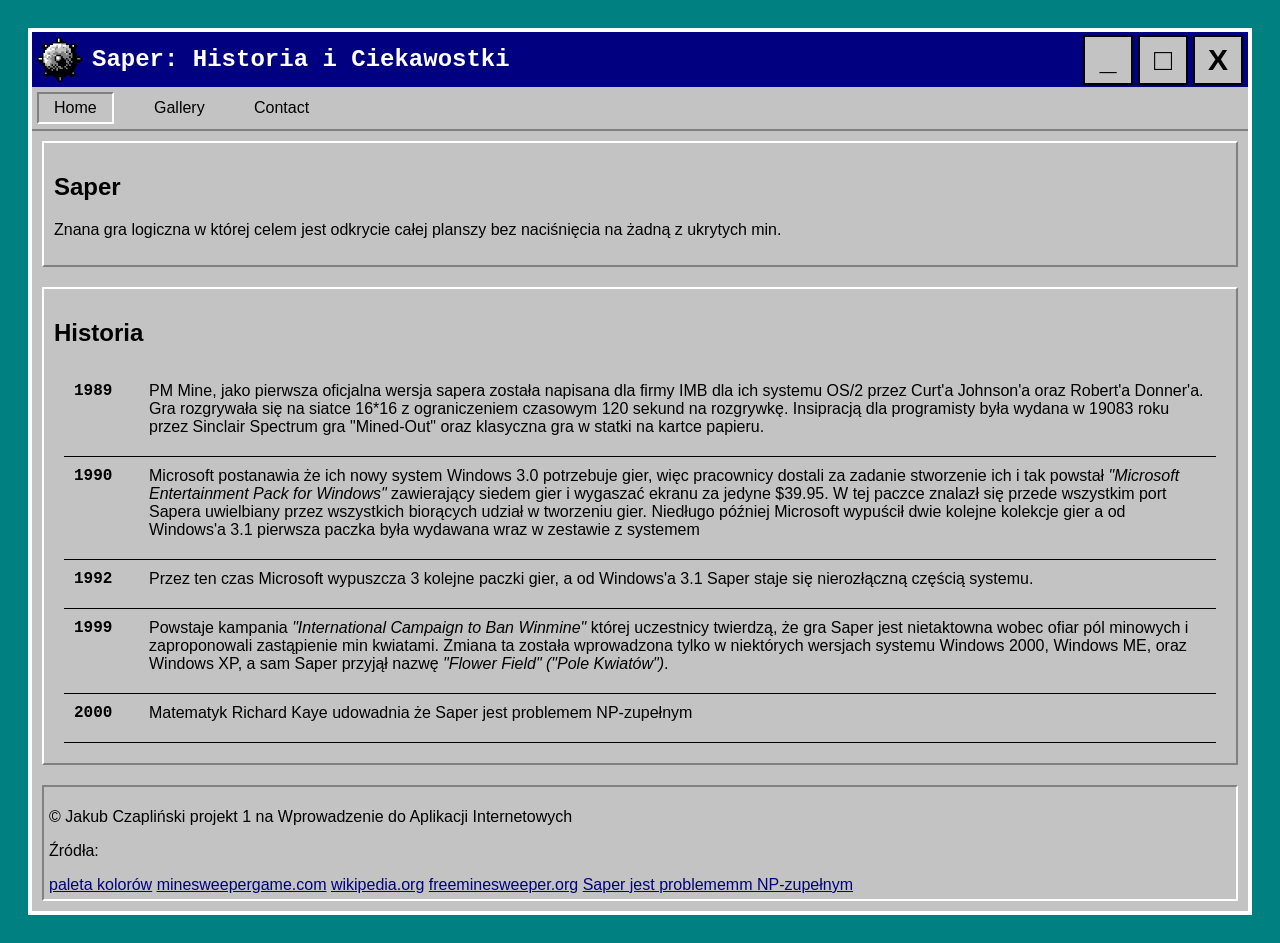
==== project_01/index.html @ 02a23db9 "completed lab01 excercises and started project01" ====
<!DOCTYPE html>
<html lang="pl">
<head>
  <meta charset="UTF-8">
  <meta name="viewport" content=
  "width=device-width, initial-scale=1.0">
  <title>Home | Saper: Historia i Ciekawostki</title>
  <meta name="description" content="Historia gry saper i ciekawostki na jej temat">
  <link rel="stylesheet" href="css/style.css">
</head>
<body>
  <main class="main-container">
    <header>
      <div id="header-logo">
	<img src="images/og_logo.png">
      </div>
      <h1>Saper: Historia i Ciekawostki</h1>
      <button class="header-button" id="header-button1"><b>_</b></button>
      <button class="header-button" id="header-button2"><b>□</b></button>
      <button class="header-button" id="header-button3"><b>X</b></button>
    </header>
    <nav>
      <a href="index.html" class="pressed">Home</a>
      <a href="gallery.html" class="free">Gallery</a>
      <a href="contact.html" class="free">Contact</a>
    </nav>

    <div id="main-content">
      <div id="intro" class="raised">
	<h2>Saper</h2>
	<p>Znana gra logiczna w której celem jest odkrycie całej planszy bez naciśnięcia na żadną z ukrytych min.</p>
      </div>
      <div id="history" class="raised">
	<h2>Historia</h2>
	<ol>
	  <li>
	    <span class="year">1989</span>
	    <span>PM Mine, jako pierwsza oficjalna wersja sapera została napisana dla firmy IMB dla ich systemu OS/2 przez Curt'a Johnson'a oraz Robert'a Donner'a. Gra rozgrywała się na siatce 16*16 z ograniczeniem czasowym 120 sekund na rozgrywkę. Insipracją dla programisty była wydana w 19083 roku przez Sinclair Spectrum gra "Mined-Out" oraz klasyczna gra w statki na kartce papieru.</span>
	  </li>
	  <li>
	    <span class="year">1990</span>
	    <span>Microsoft postanawia że ich nowy system Windows 3.0 potrzebuje gier, więc pracownicy dostali za zadanie stworzenie ich i tak powstał <i>"Microsoft Entertainment Pack for Windows"</i> zawierający siedem gier i wygaszać ekranu za jedyne $39.95. W tej paczce znalazł się przede wszystkim port Sapera uwielbiany przez wszystkich biorących udział w tworzeniu gier. Niedługo później Microsoft wypuścił dwie kolejne kolekcje gier a od Windows'a 3.1 pierwsza paczka była wydawana wraz w zestawie z systemem</span>
	  </li>
	  <li>
	    <span class="year">1992</span>
	    <span>Przez ten czas Microsoft wypuszcza 3 kolejne paczki gier, a od Windows'a 3.1 Saper staje się nierozłączną częścią systemu.</span>
	  </li>
	  <li>
	    <span class="year">1999</span>
	    <span>Powstaje kampania <i>"International Campaign to Ban Winmine"</i> której uczestnicy twierdzą, że gra Saper jest nietaktowna wobec ofiar pól minowych i zaproponowali zastąpienie min kwiatami. Zmiana ta została wprowadzona tylko w niektórych wersjach systemu Windows 2000, Windows ME, oraz Windows XP, a sam Saper przyjął nazwę <i>"Flower Field" ("Pole Kwiatów")</i>.</span>
	  </li>
	  <li>
	    <span class="year">2000</span>
	    <span>Matematyk Richard Kaye udowadnia że Saper jest problemem NP-zupełnym
	</ol>
      </div>
    </div>
    <footer class="sunken">
      <p>© Jakub Czapliński projekt 1 na Wprowadzenie do Aplikacji Internetowych</p>
      <p>Źródła:</p>
      <div id="sources">
	<a href="https://colorswall.com/palette/102495">paleta kolorów</a>
	<a href="https://minesweepergame.com/history/windows-entertainment-pack.php">minesweepergame.com</a>
	<a href="https://en.wikipedia.org/wiki/Microsoft_Minesweeper">wikipedia.org</a>
	<a href="https://freeminesweeper.org/minesweeper-history.php">freeminesweeper.org</a>
	<a href="https://academic.timwylie.com/17CSCI4341/minesweeper_kay.pdf">Saper jest problememm NP-zupełnym</a>
      </div>
  </main>
  <script src="index.js"></script>
</body>
</html>
---- project_01/css/style.css ----
body {
    background-color: #008080;
    display: grid;
    justify-items: center;
    font-family: Tahoma, Verdana, "Segoe UI", sans-serif;
}

.main-container {
    width: 95vw;
    display: grid;
    border: 4px solid #fdffff;
    background-color: #c3c3c3;
    margin: 20px;
}

.sunken {
    background-color: #c3c3c3;
    border: 2px solid;
    border-color: #818181 #fdffff #fdffff #818181
}

.pressed {
    background-color: #c3c3c3;
    border: 2px solid;
    border-color: #808080 #ffffff #ffffff #808080;
}

.raised {
    background-color: #c3c3c3;
    border: 2px solid;
    border-color: #ffffff #808080 #808080 #ffffff;
}

header {
    display: grid;
    grid-template-columns: 50px auto auto 55px 55px 55px;
    background-color: #010081;
    color: white;
    width: 100%;
}

#header-logo {
    width: 45px;
    height: 45px;
    grid-column: 1;
    padding: 5px;
}

#header-logo img {
    width: 100%;
    height: 100%;
    object-fit: fill;
}

header h1 {
    grid-column: 2;
    justify-self: start;
    padding-left: 10px;
    font-family: "Courier New", Courier, monospace;
    font-size: 24px;
    margin: 0px;
    align-self: center;
}

.header-button {
    color: black;
    width: 50px;
    height: 50px;
    border: 1px solid #c3c3c3;
    background-color: #c3c3c3;
    align-self: center;
    justify-self: end;
    margin-right: 5px;
    border: 2px solid black;
    font-size: 30px;
}

#header-button1 {
    grid-column: 4;
}

#header-button2 {
    grid-column: 5;
}

#header-button3 {
    grid-column: 6;
}

nav {
    display: grid;
    grid-template-columns: 100px 100px 100px auto;
    grid-template-rows: auto;
    justify-items: start;
    padding: 5px;
    border-bottom: 2px solid #808080;
}

nav a {
    padding: 5px 15px;
    color: #ffffff;
    text-decoration: none;
    border: 2px solid transparent;
    color: #000000;
}

nav a:hover[class="free"] {
    border-color: #ffffff #808080 #808080 #ffffff;
}

#main-content {
    display: grid;
    grid-template-columns: auto;
}

#main-content div {
    margin: 10px;
    padding: 10px;
}

#history ol{
    list-style: none;
    margin: 5px;
    padding: 5px;
}

#history li{
    display: grid;
    grid-template-columns: 75px auto;
    padding: 10px 10px 20px 10px;
    border-bottom: 1px solid #000000;
}

.year{
    font-family: "Courier New", Courier, monospace;
    font-weight: bold;
}

footer {
    font-size: 16px;
    margin: 10px;
    padding: 5px;
}

#sources a{
    color: #010081;
}
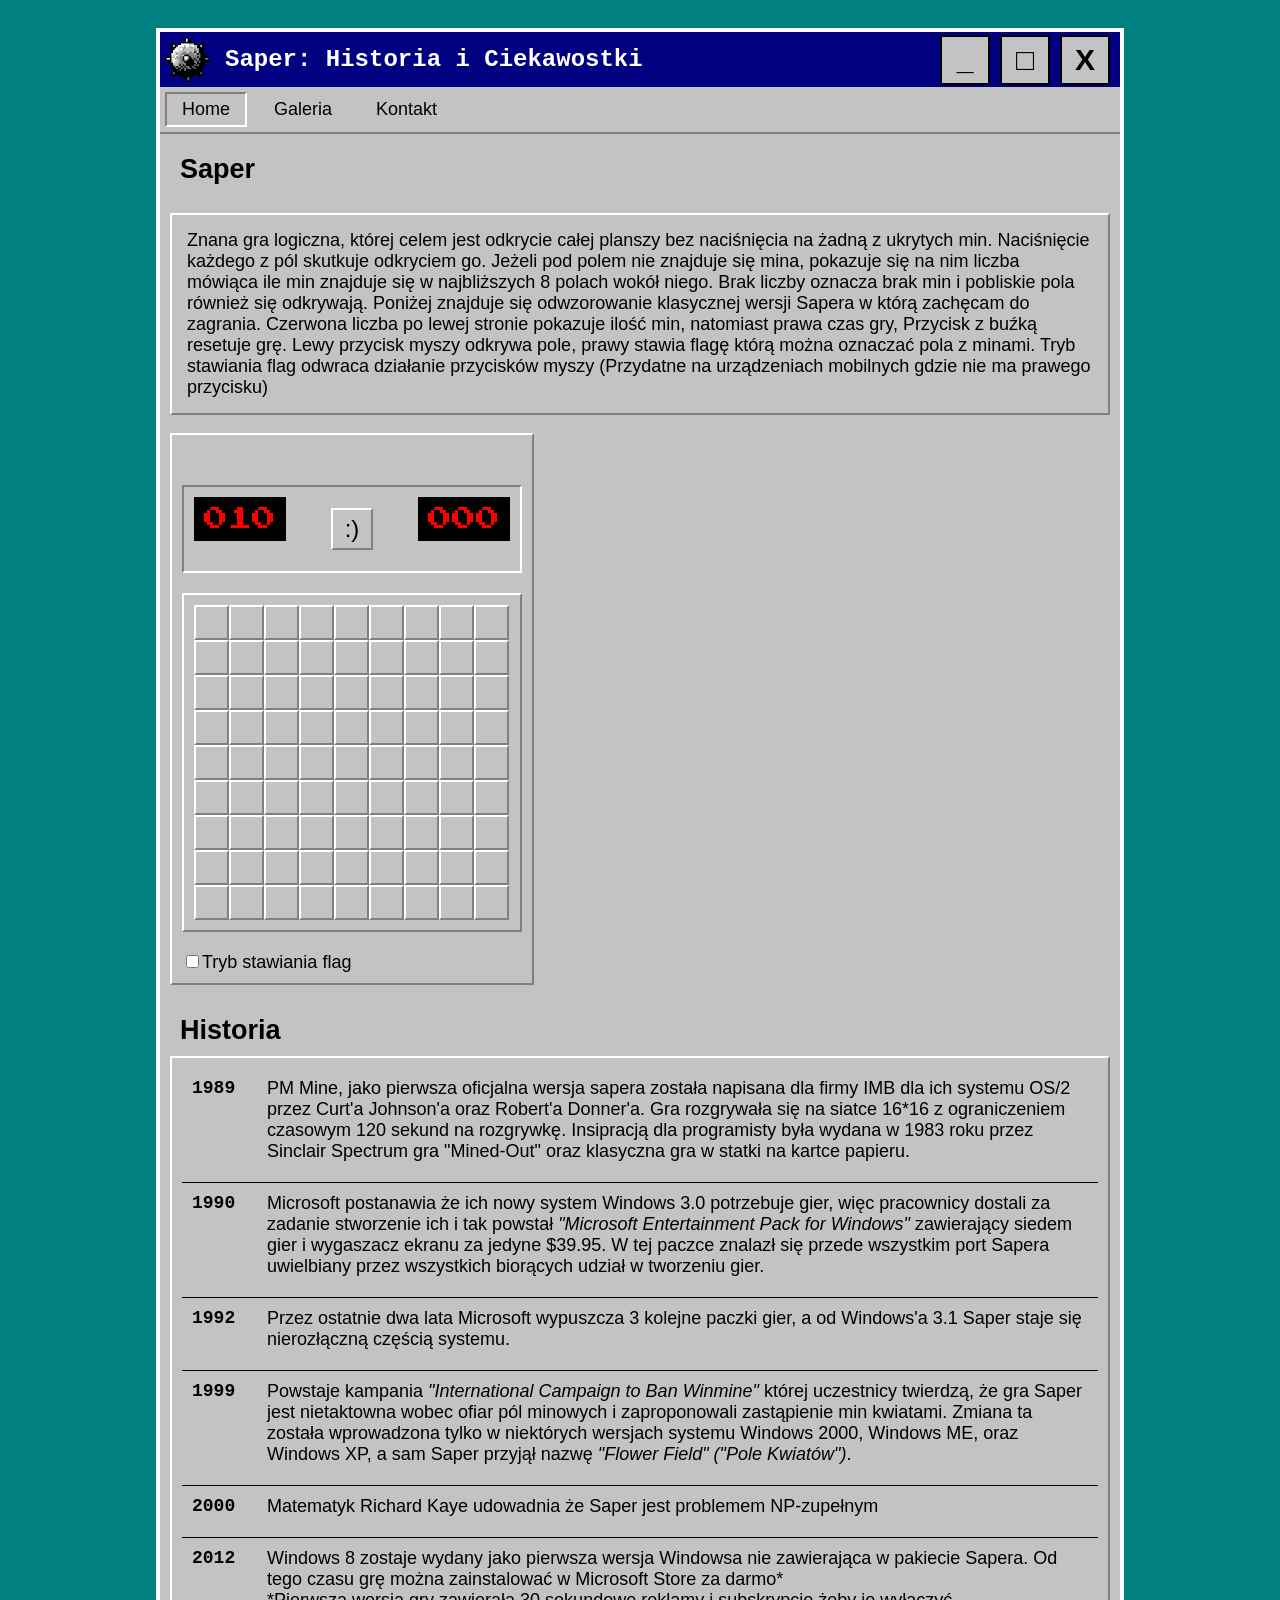
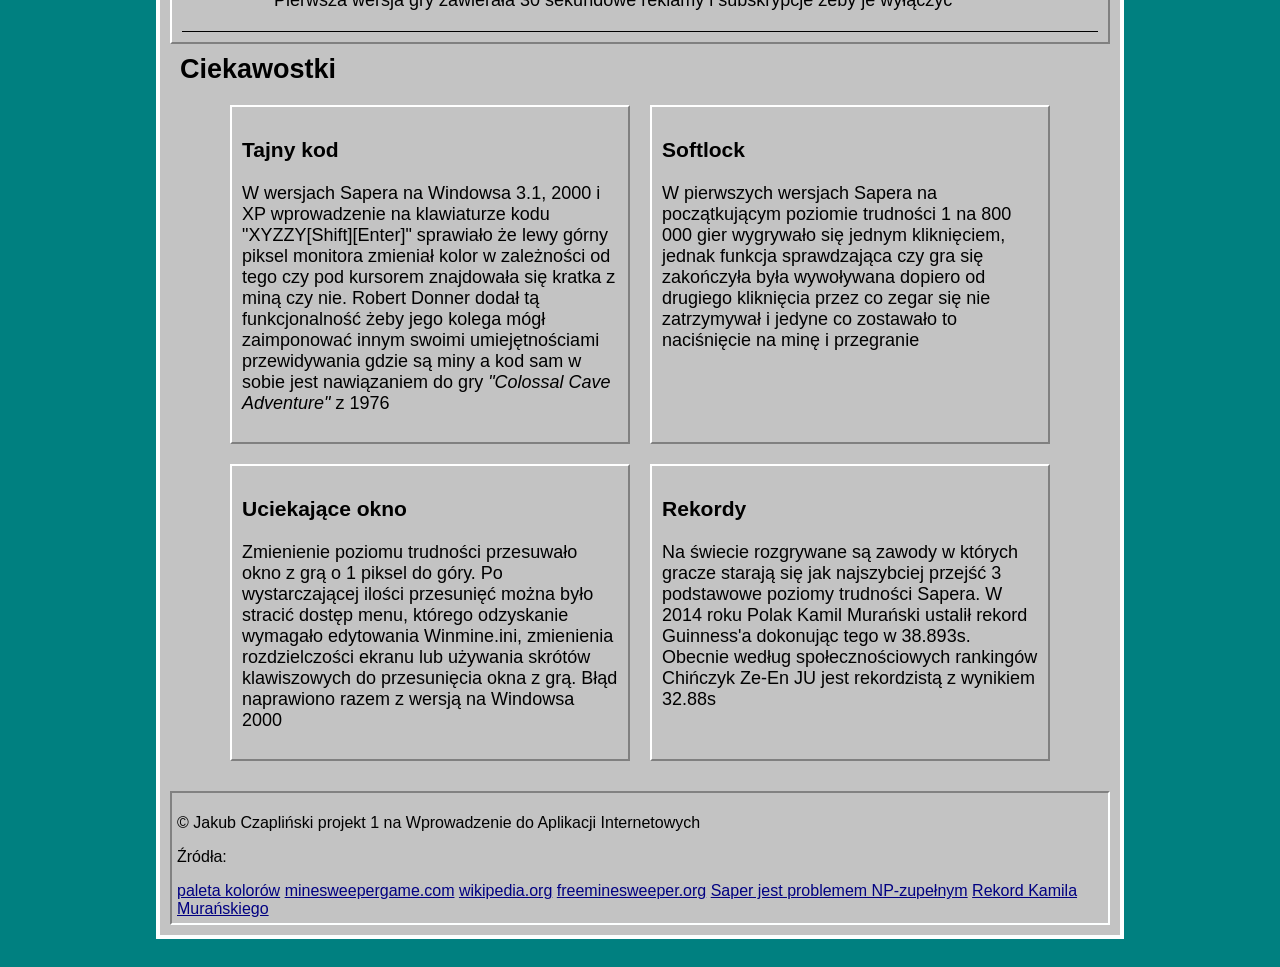
==== commit d27a2cf4: "finished project 1" ====
--- a/project_01/index.html
+++ b/project_01/index.html
@@ -1,71 +1,223 @@
-<!DOCTYPE html>
+<!doctype html>
 <html lang="pl">
-<head>
-  <meta charset="UTF-8">
-  <meta name="viewport" content=
-  "width=device-width, initial-scale=1.0">
-  <title>Home | Saper: Historia i Ciekawostki</title>
-  <meta name="description" content="Historia gry saper i ciekawostki na jej temat">
-  <link rel="stylesheet" href="css/style.css">
-</head>
-<body>
-  <main class="main-container">
-    <header>
-      <div id="header-logo">
-	<img src="images/og_logo.png">
+  <head>
+    <meta charset="UTF-8" />
+    <meta name="viewport" content="width=device-width, initial-scale=1.0" />
+    <title>Home | Saper: Historia i Ciekawostki</title>
+    <meta
+      name="description"
+      content="Historia gry saper i ciekawostki na jej temat"
+    />
+    <link rel="stylesheet" href="css/style.css" />
+
+    <link rel="preconnect" href="https://fonts.googleapis.com" />
+    <link rel="preconnect" href="https://fonts.gstatic.com" crossorigin />
+    <link
+      href="https://fonts.googleapis.com/css2?family=Press+Start+2P&display=swap"
+      rel="stylesheet"
+    />
+  </head>
+  <body>
+    <main class="main-container">
+      <header>
+        <div id="header-left">
+          <div id="header-logo">
+            <img src="images/og_logo.png" />
+          </div>
+          <h1>Saper: Historia i Ciekawostki</h1>
+        </div>
+        <div id="header-right">
+          <button class="header-button" id="header-button1" disabled>
+            <b>_</b>
+          </button>
+          <button class="header-button" id="header-button2" disabled>
+            <b>□</b>
+          </button>
+          <button class="header-button" id="header-button3" disabled>
+            <b>X</b>
+          </button>
+        </div>
+      </header>
+      <nav>
+        <a href="index.html" class="pressed">Home</a>
+        <a href="gallery.html" class="free">Galeria</a>
+        <a href="contact.html" class="free">Kontakt</a>
+      </nav>
+
+      <div id="main-content">
+        <h2>Saper</h2>
+        <p class="raised intro">
+          Znana gra logiczna, której celem jest odkrycie całej planszy bez
+          naciśnięcia na żadną z ukrytych min. Naciśnięcie każdego z pól
+          skutkuje odkryciem go. Jeżeli pod polem nie znajduje się mina,
+          pokazuje się na nim liczba mówiąca ile min znajduje się w najbliższych
+          8 polach wokół niego. Brak liczby oznacza brak min i pobliskie pola
+          również się odkrywają. Poniżej znajduje się odwzorowanie klasycznej
+          wersji Sapera w którą zachęcam do zagrania. Czerwona liczba po lewej
+          stronie pokazuje ilość min, natomiast prawa czas gry, Przycisk z buźką
+          resetuje grę. Lewy przycisk myszy odkrywa pole, prawy stawia flagę
+          którą można oznaczać pola z minami. Tryb stawiania flag odwraca
+          działanie przycisków myszy (Przydatne na urządzeniach mobilnych gdzie
+          nie ma prawego przycisku)
+        </p>
+
+        <div id="game" class="raised">
+          <div id="game-bar"></div>
+          <div id="game-top" class="sunken">
+            <div class="game-display" id="mine-counter">010</div>
+            <button id="game-reset" class="raised">:)</button>
+            <div class="game-display" id="timer">000</div>
+          </div>
+          <div id="game-board" class="raised"></div>
+          <label
+            ><input type="checkbox" id="flag-mode" />Tryb stawiania flag</label
+          ><br />
+          <span id="game-status"></span>
+        </div>
+        <h2>Historia</h2>
+        <section id="history" class="raised">
+          <ol>
+            <li>
+              <span class="year">1989</span>
+              <span
+                >PM Mine, jako pierwsza oficjalna wersja sapera została napisana
+                dla firmy IMB dla ich systemu OS/2 przez Curt'a Johnson'a oraz
+                Robert'a Donner'a. Gra rozgrywała się na siatce 16*16 z
+                ograniczeniem czasowym 120 sekund na rozgrywkę. Insipracją dla
+                programisty była wydana w 1983 roku przez Sinclair Spectrum gra
+                "Mined-Out" oraz klasyczna gra w statki na kartce papieru.</span
+              >
+            </li>
+            <li>
+              <span class="year">1990</span>
+              <span
+                >Microsoft postanawia że ich nowy system Windows 3.0 potrzebuje
+                gier, więc pracownicy dostali za zadanie stworzenie ich i tak
+                powstał
+                <i>"Microsoft Entertainment Pack for Windows"</i> zawierający
+                siedem gier i wygaszacz ekranu za jedyne $39.95. W tej paczce
+                znalazł się przede wszystkim port Sapera uwielbiany przez
+                wszystkich biorących udział w tworzeniu gier.</span
+              >
+            </li>
+            <li>
+              <span class="year">1992</span>
+              <span
+                >Przez ostatnie dwa lata Microsoft wypuszcza 3 kolejne paczki
+                gier, a od Windows'a 3.1 Saper staje się nierozłączną częścią
+                systemu.</span
+              >
+            </li>
+            <li>
+              <span class="year">1999</span>
+              <span
+                >Powstaje kampania
+                <i>"International Campaign to Ban Winmine"</i> której uczestnicy
+                twierdzą, że gra Saper jest nietaktowna wobec ofiar pól minowych
+                i zaproponowali zastąpienie min kwiatami. Zmiana ta została
+                wprowadzona tylko w niektórych wersjach systemu Windows 2000,
+                Windows ME, oraz Windows XP, a sam Saper przyjął nazwę
+                <i>"Flower Field" ("Pole Kwiatów")</i>.</span
+              >
+            </li>
+            <li>
+              <span class="year">2000</span>
+              <span
+                >Matematyk Richard Kaye udowadnia że Saper jest problemem
+                NP-zupełnym</span
+              >
+            </li>
+            <li>
+              <span class="year">2012</span>
+              <span
+                >Windows 8 zostaje wydany jako pierwsza wersja Windowsa nie
+                zawierająca w pakiecie Sapera. Od tego czasu grę można
+                zainstalować w Microsoft Store za darmo*<br /><a
+                  href="https://en.wiktionary.org/wiki/enshittification#English"
+                  target="blank"
+                  >*Pierwsza wersja gry zawierała 30 sekundowe reklamy i
+                  subskrypcje żeby je wyłączyć</a
+                ></span
+              >
+            </li>
+          </ol>
+        </section>
+
+        <h2>Ciekawostki</h2>
+        <section class="wrapping" id="curiosities">
+          <div class="raised">
+            <h3>Tajny kod</h3>
+            <p>
+              W wersjach Sapera na Windowsa 3.1, 2000 i XP wprowadzenie na
+              klawiaturze kodu "XYZZY[Shift][Enter]" sprawiało że lewy górny
+              piksel monitora zmieniał kolor w zależności od tego czy pod
+              kursorem znajdowała się kratka z miną czy nie. Robert Donner dodał
+              tą funkcjonalność żeby jego kolega mógł zaimponować innym swoimi
+              umiejętnościami przewidywania gdzie są miny a kod sam w sobie jest
+              nawiązaniem do gry <i>"Colossal Cave Adventure"</i> z 1976
+            </p>
+          </div>
+          <div class="raised">
+            <h3>Softlock</h3>
+            <p>
+              W pierwszych wersjach Sapera na początkującym poziomie trudności 1
+              na 800 000 gier wygrywało się jednym kliknięciem, jednak funkcja
+              sprawdzająca czy gra się zakończyła była wywoływana dopiero od
+              drugiego kliknięcia przez co zegar się nie zatrzymywał i jedyne co
+              zostawało to naciśnięcie na minę i przegranie
+            </p>
+          </div>
+          <div class="raised">
+            <h3>Uciekające okno</h3>
+            <p>
+              Zmienienie poziomu trudności przesuwało okno z grą o 1 piksel do
+              góry. Po wystarczającej ilości przesunięć można było stracić
+              dostęp menu, którego odzyskanie wymagało edytowania Winmine.ini,
+              zmienienia rozdzielczości ekranu lub używania skrótów klawiszowych
+              do przesunięcia okna z grą. Błąd naprawiono razem z wersją na
+              Windowsa 2000
+            </p>
+          </div>
+          <div class="raised">
+            <h3>Rekordy</h3>
+            <p>
+              Na świecie rozgrywane są zawody w których gracze starają się jak
+              najszybciej przejść 3 podstawowe poziomy trudności Sapera. W 2014
+              roku Polak Kamil Murański ustalił rekord Guinness'a dokonując tego
+              w 38.893s. Obecnie według społecznościowych rankingów Chińczyk
+              Ze-En JU jest rekordzistą z wynikiem 32.88s
+            </p>
+          </div>
+        </section>
       </div>
-      <h1>Saper: Historia i Ciekawostki</h1>
-      <button class="header-button" id="header-button1"><b>_</b></button>
-      <button class="header-button" id="header-button2"><b>□</b></button>
-      <button class="header-button" id="header-button3"><b>X</b></button>
-    </header>
-    <nav>
-      <a href="index.html" class="pressed">Home</a>
-      <a href="gallery.html" class="free">Gallery</a>
-      <a href="contact.html" class="free">Contact</a>
-    </nav>
-
-    <div id="main-content">
-      <div id="intro" class="raised">
-	<h2>Saper</h2>
-	<p>Znana gra logiczna w której celem jest odkrycie całej planszy bez naciśnięcia na żadną z ukrytych min.</p>
-      </div>
-      <div id="history" class="raised">
-	<h2>Historia</h2>
-	<ol>
-	  <li>
-	    <span class="year">1989</span>
-	    <span>PM Mine, jako pierwsza oficjalna wersja sapera została napisana dla firmy IMB dla ich systemu OS/2 przez Curt'a Johnson'a oraz Robert'a Donner'a. Gra rozgrywała się na siatce 16*16 z ograniczeniem czasowym 120 sekund na rozgrywkę. Insipracją dla programisty była wydana w 19083 roku przez Sinclair Spectrum gra "Mined-Out" oraz klasyczna gra w statki na kartce papieru.</span>
-	  </li>
-	  <li>
-	    <span class="year">1990</span>
-	    <span>Microsoft postanawia że ich nowy system Windows 3.0 potrzebuje gier, więc pracownicy dostali za zadanie stworzenie ich i tak powstał <i>"Microsoft Entertainment Pack for Windows"</i> zawierający siedem gier i wygaszać ekranu za jedyne $39.95. W tej paczce znalazł się przede wszystkim port Sapera uwielbiany przez wszystkich biorących udział w tworzeniu gier. Niedługo później Microsoft wypuścił dwie kolejne kolekcje gier a od Windows'a 3.1 pierwsza paczka była wydawana wraz w zestawie z systemem</span>
-	  </li>
-	  <li>
-	    <span class="year">1992</span>
-	    <span>Przez ten czas Microsoft wypuszcza 3 kolejne paczki gier, a od Windows'a 3.1 Saper staje się nierozłączną częścią systemu.</span>
-	  </li>
-	  <li>
-	    <span class="year">1999</span>
-	    <span>Powstaje kampania <i>"International Campaign to Ban Winmine"</i> której uczestnicy twierdzą, że gra Saper jest nietaktowna wobec ofiar pól minowych i zaproponowali zastąpienie min kwiatami. Zmiana ta została wprowadzona tylko w niektórych wersjach systemu Windows 2000, Windows ME, oraz Windows XP, a sam Saper przyjął nazwę <i>"Flower Field" ("Pole Kwiatów")</i>.</span>
-	  </li>
-	  <li>
-	    <span class="year">2000</span>
-	    <span>Matematyk Richard Kaye udowadnia że Saper jest problemem NP-zupełnym
-	</ol>
-      </div>
-    </div>
-    <footer class="sunken">
-      <p>© Jakub Czapliński projekt 1 na Wprowadzenie do Aplikacji Internetowych</p>
-      <p>Źródła:</p>
-      <div id="sources">
-	<a href="https://colorswall.com/palette/102495">paleta kolorów</a>
-	<a href="https://minesweepergame.com/history/windows-entertainment-pack.php">minesweepergame.com</a>
-	<a href="https://en.wikipedia.org/wiki/Microsoft_Minesweeper">wikipedia.org</a>
-	<a href="https://freeminesweeper.org/minesweeper-history.php">freeminesweeper.org</a>
-	<a href="https://academic.timwylie.com/17CSCI4341/minesweeper_kay.pdf">Saper jest problememm NP-zupełnym</a>
-      </div>
-  </main>
-  <script src="index.js"></script>
-</body>
+      <footer class="sunken">
+        <p>
+          © Jakub Czapliński projekt 1 na Wprowadzenie do Aplikacji
+          Internetowych
+        </p>
+        <p>Źródła:</p>
+        <section id="sources">
+          <a href="https://colorswall.com/palette/102495">paleta kolorów</a>
+          <a href="https://minesweepergame.com/history.php"
+            >minesweepergame.com</a
+          >
+          <a href="https://en.wikipedia.org/wiki/Microsoft_Minesweeper"
+            >wikipedia.org</a
+          >
+          <a href="https://freeminesweeper.org/minesweeper-history.php"
+            >freeminesweeper.org</a
+          >
+          <a
+            href="https://minesweepergame.com/math/minesweeper-is-np-complete-2005.pdf"
+            >Saper jest problemem NP-zupełnym</a
+          >
+          <a
+            href="https://www.guinnessworldrecords.com/world-records/fastest-completions-of-minesweeper"
+            >Rekord Kamila Murańskiego</a
+          >
+        </section>
+      </footer>
+    </main>
+    <script src="./js/index.js"></script>
+  </body>
 </html>
--- a/project_01/css/style.css
+++ b/project_01/css/style.css
@@ -1,148 +1,330 @@
-
+/*----------  Styles shared by all pages ----------*/
 body {
-    background-color: #008080;
-    display: grid;
-    justify-items: center;
-    font-family: Tahoma, Verdana, "Segoe UI", sans-serif;
+  background-color: #008080;
+  display: flex;
+  justify-content: center;
+  font-family: Tahoma, Verdana, "Segoe UI", sans-serif;
+  font-size: 18px;
 }
 
 .main-container {
-    width: 95vw;
-    display: grid;
-    border: 4px solid #fdffff;
-    background-color: #c3c3c3;
-    margin: 20px;
+  width: 75vw;
+  border: 4px solid #fdffff;
+  background-color: #c3c3c3;
+  margin: 20px;
 }
 
 .sunken {
-    background-color: #c3c3c3;
-    border: 2px solid;
-    border-color: #818181 #fdffff #fdffff #818181
+  background-color: #c3c3c3;
+  border: 2px solid;
+  border-color: #818181 #fdffff #fdffff #818181;
 }
 
 .pressed {
-    background-color: #c3c3c3;
-    border: 2px solid;
-    border-color: #808080 #ffffff #ffffff #808080;
+  background-color: #c3c3c3;
+  border: 2px solid;
+  border-color: #808080 #ffffff #ffffff #808080;
 }
 
 .raised {
-    background-color: #c3c3c3;
-    border: 2px solid;
-    border-color: #ffffff #808080 #808080 #ffffff;
-}
-
+  background-color: #c3c3c3;
+  border: 2px solid;
+  border-color: #ffffff #808080 #808080 #ffffff;
+}
+
+.wrapping {
+  display: flex;
+  flex-wrap: wrap;
+}
+
+h2 {
+  margin: 10px;
+}
+
+/*---------- Header ----------*/
 header {
-    display: grid;
-    grid-template-columns: 50px auto auto 55px 55px 55px;
-    background-color: #010081;
-    color: white;
-    width: 100%;
+  display: flex;
+  flex-direction: row;
+  justify-content: space-between;
+  align-items: baseline;
+  background-color: #010081;
+  color: white;
+  width: 100%;
+}
+
+#header-left {
+  display: flex;
+  align-items: center;
+}
+
+#header-right {
+  align-self: flex-start;
+  margin-top: 3px;
+  min-width: 180px;
 }
 
 #header-logo {
-    width: 45px;
-    height: 45px;
-    grid-column: 1;
-    padding: 5px;
+  min-width: 45px;
+  width: 45px;
+  min-height: 45px;
+  height: 45px;
+  padding: 5px;
 }
 
 #header-logo img {
-    width: 100%;
-    height: 100%;
-    object-fit: fill;
+  width: 100%;
+  height: 100%;
+  object-fit: fill;
 }
 
 header h1 {
-    grid-column: 2;
-    justify-self: start;
-    padding-left: 10px;
-    font-family: "Courier New", Courier, monospace;
-    font-size: 24px;
-    margin: 0px;
-    align-self: center;
+  padding-left: 10px;
+  font-family: "Courier New", Courier, monospace;
+  font-size: 24px;
+  margin: 0px;
 }
 
 .header-button {
-    color: black;
-    width: 50px;
-    height: 50px;
-    border: 1px solid #c3c3c3;
-    background-color: #c3c3c3;
-    align-self: center;
-    justify-self: end;
-    margin-right: 5px;
-    border: 2px solid black;
-    font-size: 30px;
-}
-
-#header-button1 {
-    grid-column: 4;
-}
-
-#header-button2 {
-    grid-column: 5;
-}
-
-#header-button3 {
-    grid-column: 6;
-}
+  color: black;
+  width: 50px;
+  height: 50px;
+  border: 1px solid #c3c3c3;
+  background-color: #c3c3c3;
+  margin-right: 5px;
+  border: 2px solid black;
+  font-size: 30px;
+}
+
+/* ---------- Navigation bar ----------*/
 
 nav {
-    display: grid;
-    grid-template-columns: 100px 100px 100px auto;
-    grid-template-rows: auto;
-    justify-items: start;
-    padding: 5px;
-    border-bottom: 2px solid #808080;
+  display: flex;
+  justify-items: start;
+  gap: 10px;
+  padding: 5px;
+  border-bottom: 2px solid #808080;
 }
 
 nav a {
-    padding: 5px 15px;
-    color: #ffffff;
-    text-decoration: none;
-    border: 2px solid transparent;
-    color: #000000;
+  padding: 5px 15px;
+  text-decoration: none;
+  border: 2px solid transparent;
+  color: #000000;
 }
 
 nav a:hover[class="free"] {
-    border-color: #ffffff #808080 #808080 #ffffff;
-}
-
+  border-color: #ffffff #808080 #808080 #ffffff;
+}
+
+/* ---------- Footer styling ---------- */
+footer {
+  font-size: 16px;
+  margin: 10px;
+  padding: 5px;
+}
+
+#sources a {
+  color: #010081;
+}
+
+/*---------- index.html styling ---------- */
+
+.intro {
+  padding: 15px;
+}
+
+/*also used by contant.html*/
 #main-content {
-    display: grid;
-    grid-template-columns: auto;
+  display: flex;
+  flex-direction: column;
+  padding: 10px;
 }
 
 #main-content div {
-    margin: 10px;
-    padding: 10px;
-}
-
-#history ol{
-    list-style: none;
-    margin: 5px;
-    padding: 5px;
-}
-
-#history li{
-    display: grid;
-    grid-template-columns: 75px auto;
-    padding: 10px 10px 20px 10px;
-    border-bottom: 1px solid #000000;
-}
-
-.year{
-    font-family: "Courier New", Courier, monospace;
-    font-weight: bold;
-}
-
-footer {
-    font-size: 16px;
-    margin: 10px;
-    padding: 5px;
-}
-
-#sources a{
-    color: #010081;
-}
+  padding: 10px;
+  margin-bottom: 20px;
+}
+
+/* History section*/
+#history ol {
+  list-style: none;
+  margin: 5px;
+  padding: 5px;
+}
+
+#history li {
+  display: grid;
+  grid-template-columns: 75px auto;
+  padding: 10px 10px 20px 10px;
+  border-bottom: 1px solid #000000;
+}
+
+#history li a {
+  height: 100px;
+  text-decoration: none;
+  color: #000000;
+}
+
+.year {
+  font-family: "Courier New", Courier, monospace;
+  font-weight: bold;
+}
+
+/* curiosities section */
+#curiosities {
+  justify-content: center;
+}
+
+#curiosities div {
+  min-width: 350px;
+  max-width: 40%;
+  margin: 10px;
+}
+
+/* ---------- gallery.html styling ---------- */
+#gallery {
+  justify-content: center;
+  align-items: center;
+}
+
+#gallery div {
+  padding: 10px;
+  margin: 10px;
+}
+
+#gallery div img {
+  object-fit: contain;
+  max-width: 500px;
+  max-width: 500px;
+}
+
+#gallery div p {
+  overflow: hidden;
+  text-align: center;
+}
+
+/* ---------- contact.html styling ----------*/
+.contact {
+  font: inherit;
+  display: flex;
+  flex-direction: column;
+  align-items: start;
+  max-width: 600px;
+}
+
+.contact * {
+  margin-left: 15px;
+  margin-bottom: 5px;
+  margin-top: 10px;
+  font: inherit;
+}
+
+.contact-input {
+  background-color: #ffffff;
+  border-color: #818181 #fdffff #fdffff #818181;
+  width: 95%;
+  box-sizing: border-box;
+}
+
+.contact select {
+  background-color: #ffffff;
+  border-color: #818181 #fdffff #fdffff #818181;
+}
+
+#contact-button {
+  padding: 10px;
+  font: inherit;
+  cursor: pointer;
+}
+
+/* ---------- Minesweeper game styling ----------*/
+#game {
+  display: inline-block;
+  padding: 8px;
+  width: 340px;
+}
+
+#game-top {
+  display: flex;
+  justify-content: space-between;
+  align-items: center;
+}
+
+.game-display {
+  background: #000000;
+  color: #ff0000;
+  font-family: "Press Start 2P", system-ui;
+  font-weight: 400;
+  font-style: normal;
+  font-size: 1.5rem;
+}
+
+#game-reset {
+  width: 42px;
+  height: 42px;
+  font-size: 1.5rem;
+  background: #c3c3c3;
+  cursor: pointer;
+}
+
+#game-board {
+  display: grid;
+  grid-template-columns: repeat(9, 35px);
+}
+
+#game-status {
+  min-height: 100px;
+}
+
+.cell {
+  width: 35px;
+  height: 35px;
+  padding: 0px;
+  font-family: "Press Start 2P", system-ui;
+  font-weight: 400;
+  font-style: normal;
+  cursor: pointer;
+  background: #c3c3c3;
+  border: 2px solid;
+  border-color: #ffffff #808080 #808080 #ffffff;
+}
+
+.cell-open {
+  width: 35px;
+  height: 35px;
+  padding: 0px;
+  font-family: "Press Start 2P", system-ui;
+  font-weight: 400;
+  font-style: normal;
+  cursor: default;
+  border: 1px solid #000000;
+  background: #c3c3c3;
+}
+
+.boom {
+  background: #ff0000;
+}
+.n1 {
+  color: #0000ff;
+}
+.n2 {
+  color: #008000;
+}
+.n3 {
+  color: #ff0000;
+}
+.n4 {
+  color: #000080;
+}
+.n5 {
+  color: #800000;
+}
+.n6 {
+  color: #008080;
+}
+.n7 {
+  color: #000000;
+}
+.n8 {
+  color: #555555;
+}
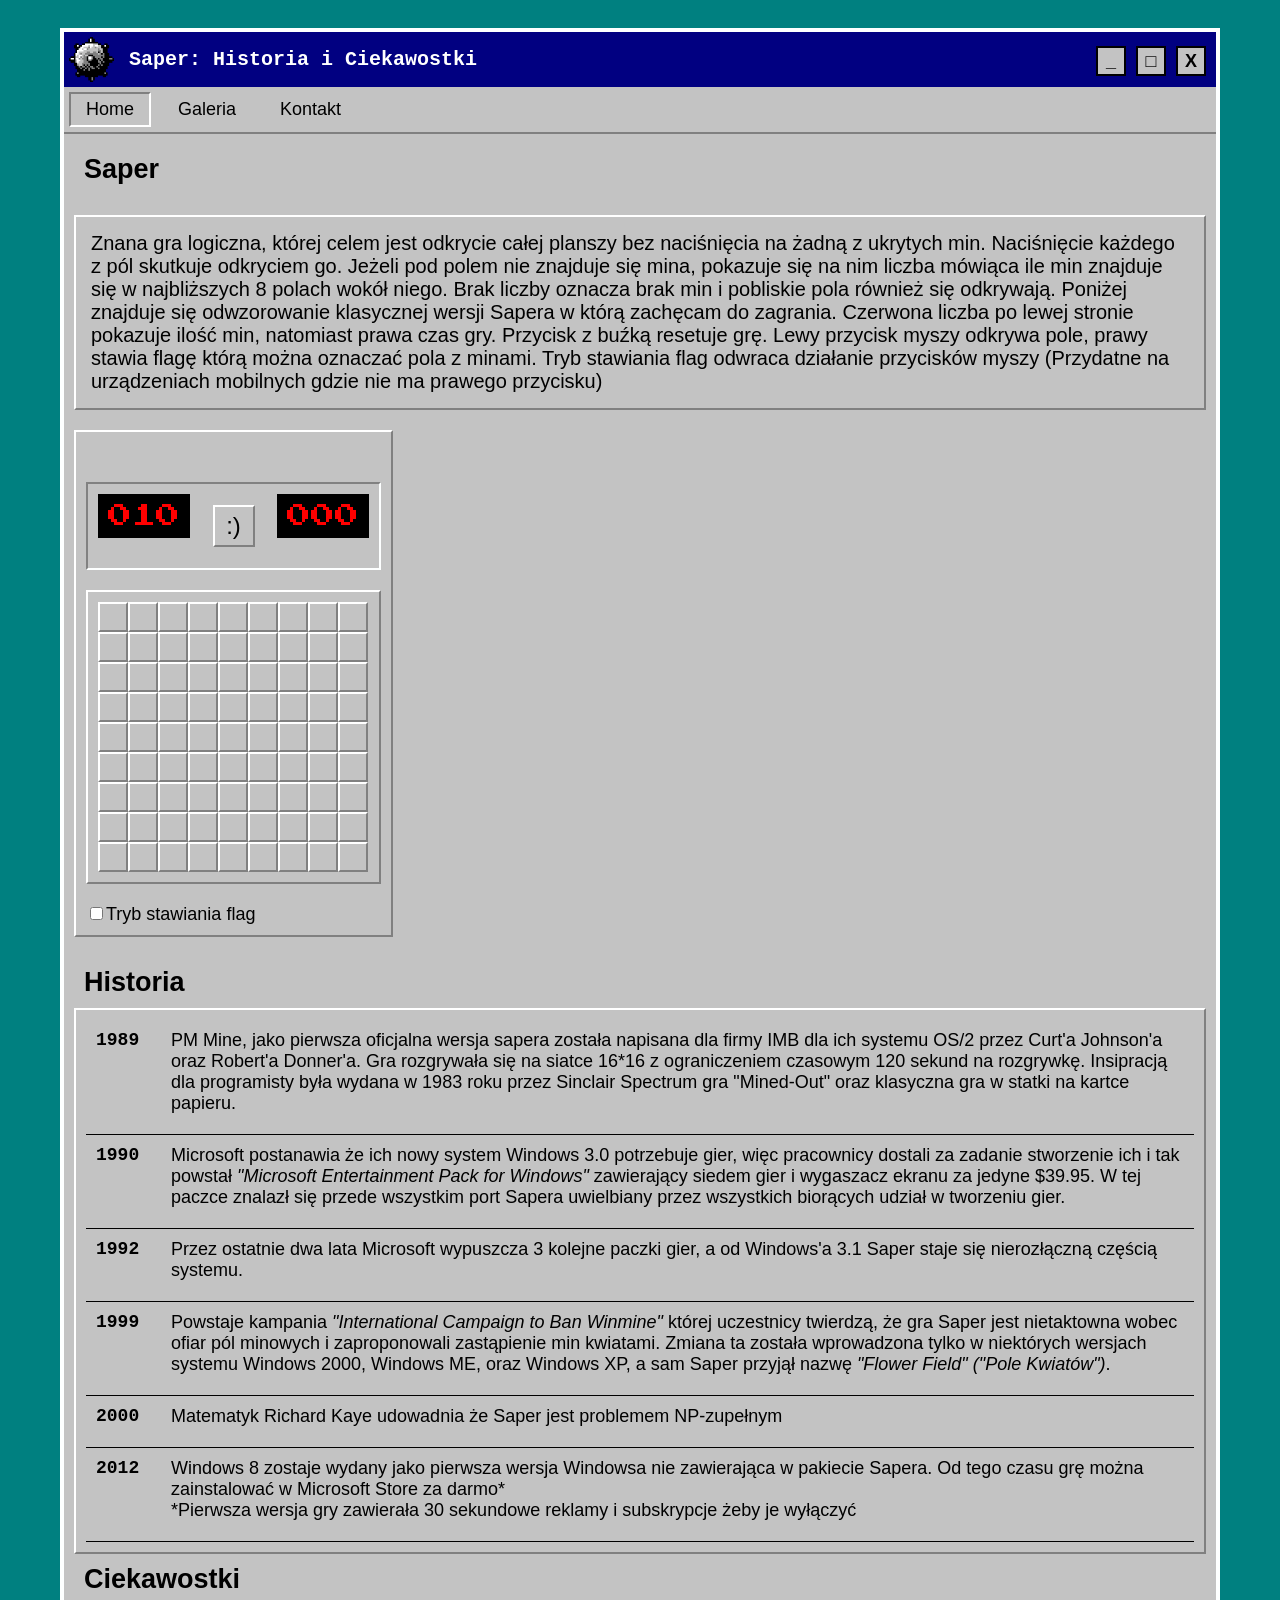
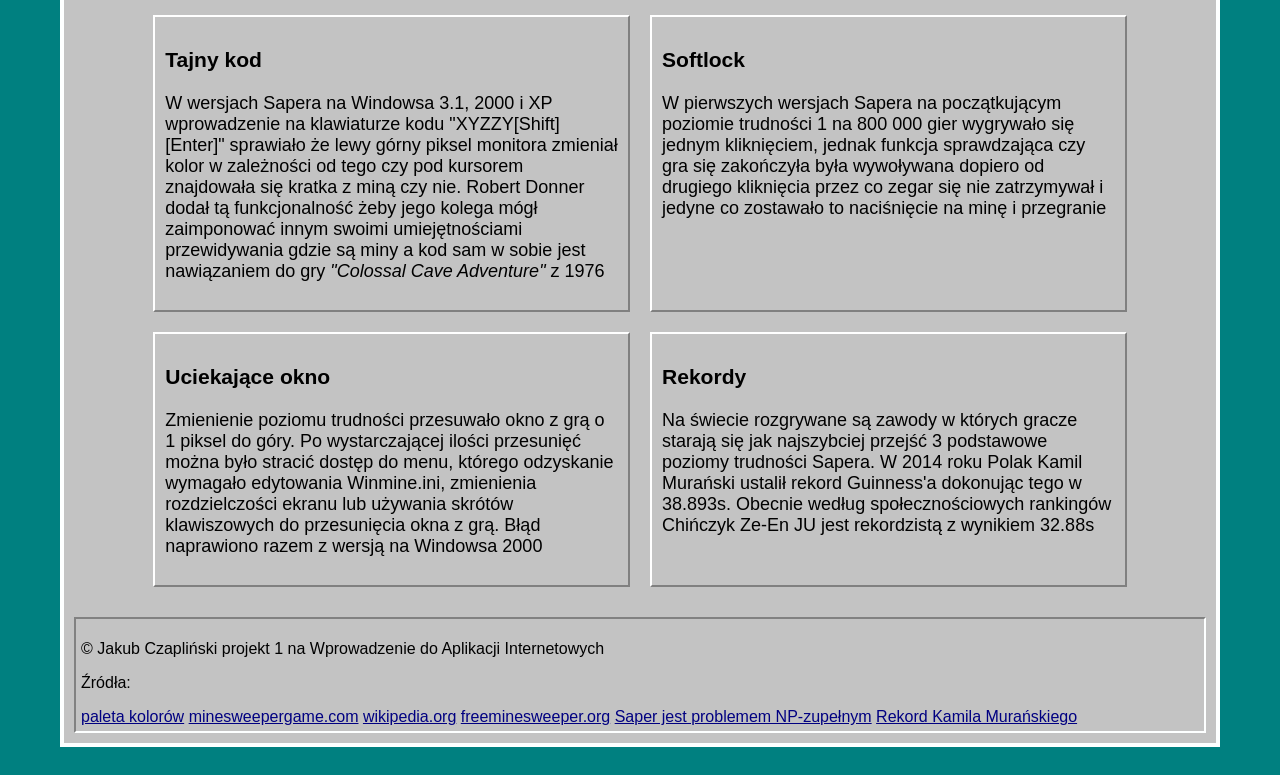
==== commit 7874b62c: "finished lab03 and flappy bird" ====
--- a/project_01/index.html
+++ b/project_01/index.html
@@ -54,7 +54,7 @@
           8 polach wokół niego. Brak liczby oznacza brak min i pobliskie pola
           również się odkrywają. Poniżej znajduje się odwzorowanie klasycznej
           wersji Sapera w którą zachęcam do zagrania. Czerwona liczba po lewej
-          stronie pokazuje ilość min, natomiast prawa czas gry, Przycisk z buźką
+          stronie pokazuje ilość min, natomiast prawa czas gry. Przycisk z buźką
           resetuje grę. Lewy przycisk myszy odkrywa pole, prawy stawia flagę
           którą można oznaczać pola z minami. Tryb stawiania flag odwraca
           działanie przycisków myszy (Przydatne na urządzeniach mobilnych gdzie
@@ -172,10 +172,10 @@
             <p>
               Zmienienie poziomu trudności przesuwało okno z grą o 1 piksel do
               góry. Po wystarczającej ilości przesunięć można było stracić
-              dostęp menu, którego odzyskanie wymagało edytowania Winmine.ini,
-              zmienienia rozdzielczości ekranu lub używania skrótów klawiszowych
-              do przesunięcia okna z grą. Błąd naprawiono razem z wersją na
-              Windowsa 2000
+              dostęp do menu, którego odzyskanie wymagało edytowania
+              Winmine.ini, zmienienia rozdzielczości ekranu lub używania skrótów
+              klawiszowych do przesunięcia okna z grą. Błąd naprawiono razem z
+              wersją na Windowsa 2000
             </p>
           </div>
           <div class="raised">
--- a/project_01/css/style.css
+++ b/project_01/css/style.css
@@ -8,7 +8,8 @@
 }
 
 .main-container {
-  width: 75vw;
+  min-width: 350px;
+  width: 90vw;
   border: 4px solid #fdffff;
   background-color: #c3c3c3;
   margin: 20px;
@@ -58,9 +59,9 @@
 }
 
 #header-right {
-  align-self: flex-start;
+  align-self: center;
   margin-top: 3px;
-  min-width: 180px;
+  min-width: 120px;
 }
 
 #header-logo {
@@ -80,19 +81,19 @@
 header h1 {
   padding-left: 10px;
   font-family: "Courier New", Courier, monospace;
-  font-size: 24px;
+  font-size: 20px;
   margin: 0px;
 }
 
 .header-button {
   color: black;
-  width: 50px;
-  height: 50px;
+  width: 30px;
+  height: 30px;
   border: 1px solid #c3c3c3;
   background-color: #c3c3c3;
   margin-right: 5px;
   border: 2px solid black;
-  font-size: 30px;
+  font-size: 18px;
 }
 
 /* ---------- Navigation bar ----------*/
@@ -131,6 +132,7 @@
 
 .intro {
   padding: 15px;
+  font-size: 20px;
 }
 
 /*also used by contant.html*/
@@ -176,7 +178,7 @@
 }
 
 #curiosities div {
-  min-width: 350px;
+  min-width: 300px;
   max-width: 40%;
   margin: 10px;
 }
@@ -194,8 +196,14 @@
 
 #gallery div img {
   object-fit: contain;
-  max-width: 500px;
-  max-width: 500px;
+  max-width: 80vw;
+  max-height: 80vh;
+}
+
+#gallery video {
+  object-fit: contain;
+  max-width: 80vw;
+  max-height: 80vh;
 }
 
 #gallery div p {
@@ -227,6 +235,7 @@
 }
 
 .contact select {
+  width: 95%;
   background-color: #ffffff;
   border-color: #818181 #fdffff #fdffff #818181;
 }
@@ -241,7 +250,7 @@
 #game {
   display: inline-block;
   padding: 8px;
-  width: 340px;
+  width: 295px;
 }
 
 #game-top {
@@ -269,7 +278,7 @@
 
 #game-board {
   display: grid;
-  grid-template-columns: repeat(9, 35px);
+  grid-template-columns: repeat(9, 30px);
 }
 
 #game-status {
@@ -277,8 +286,8 @@
 }
 
 .cell {
-  width: 35px;
-  height: 35px;
+  width: 30px;
+  height: 30px;
   padding: 0px;
   font-family: "Press Start 2P", system-ui;
   font-weight: 400;
@@ -290,8 +299,8 @@
 }
 
 .cell-open {
-  width: 35px;
-  height: 35px;
+  width: 30px;
+  height: 30px;
   padding: 0px;
   font-family: "Press Start 2P", system-ui;
   font-weight: 400;
